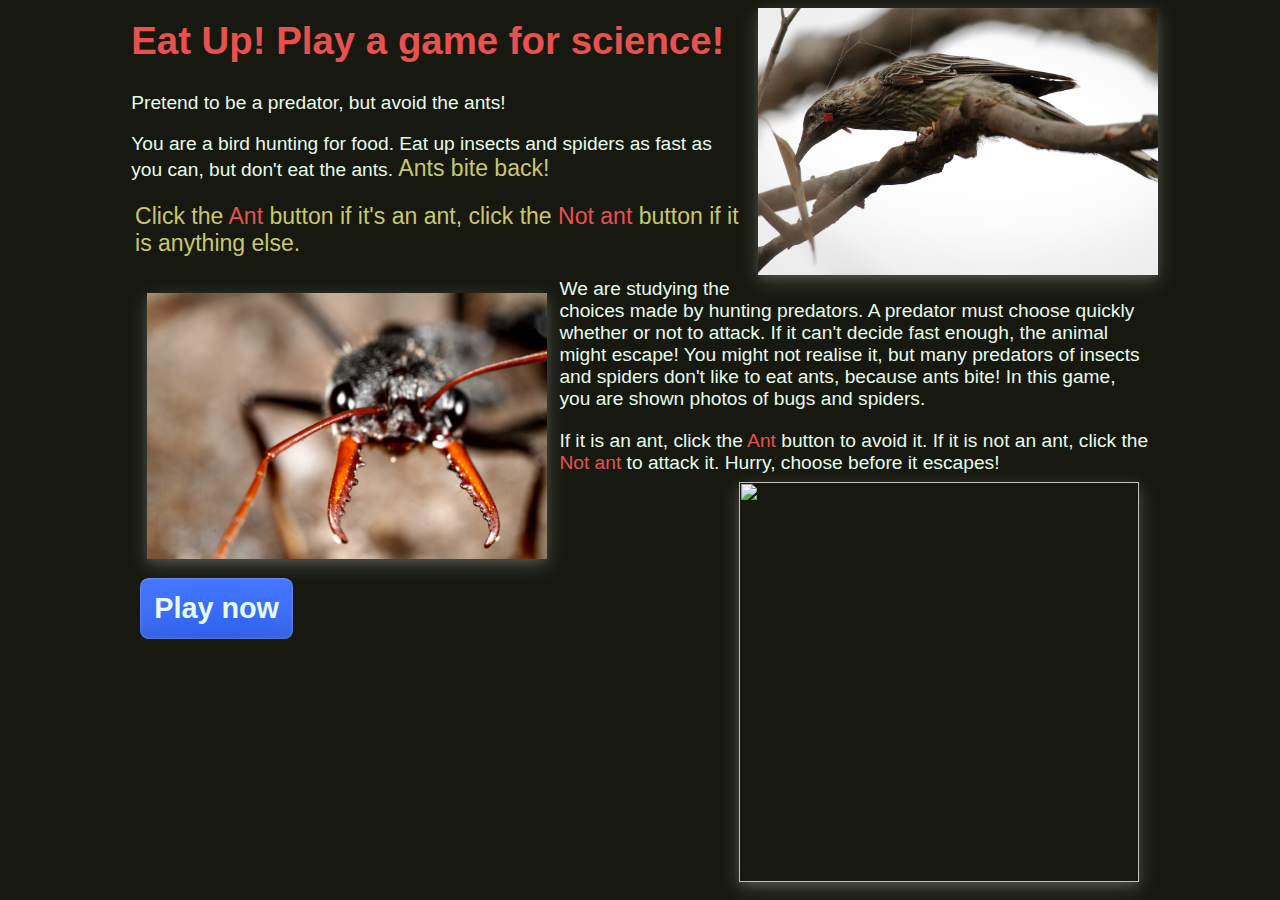
==== index.html @ 86cefa06 "Add files via upload" ====
<html>
  <head>
    <title>Eat Up</title>
    <link href="trial.css" rel="stylesheet">
    <script src="user.js"></script>
  </head>
  <body id="index">
    
    <a href="consent.html"><img class="predator" src="IMG_2919.jpg" width="400"></a>
    
    <a href="consent.html"><h1>Eat Up! Play a game for science!</h1></a>
    
    <p>
      Pretend to be a predator, but avoid the ants!
      
    <p> You are a bird hunting for food. Eat up insects and spiders as fast as you can, but don&apos;t eat the ants. <span class="important">Ants bite back!</span>
      
    <p class="important">Click the <span class="label">Ant</span> button if it's an ant, click the <span class="label">Not ant</span> button if it is anything else.
      
      <a href="consent.html"><img class="model" src="IMG_2694.JPG" width="400"></a>
      
    <p>We are studying the choices made by hunting predators.
      A predator must choose quickly whether or not to attack.
      If it can&apos;t decide fast enough, the animal might escape!
      You might not realise it, but many predators of insects and spiders don&apos;t like to eat ants, because ants bite!
      In this game, you are shown photos of bugs and spiders.

    <p>
      If it is an ant, click the <span class="label">Ant</span> button to avoid it.
      If it is not an ant, click the <span class="label">Not ant</span> to attack it.
      Hurry, choose before it escapes!

      <a href="consent.html"><img class="predator" src="IMG_6871.JPG" width="400"></a>

    <!-- <p>If you are fast enough, you can add your name to the hall of fame. -->
      
    <p>
      <a href="consent.html" class="play button">Play now</a>

      <a href="consent.html" class="consent button" id="consent">View consent form</a>
      
  </body>

  <script>
    // If the consent form has already been accepted, provide a button
    // to explicitly display the consent form because now the Play
    // button goes straight to the trial
    if (HasUserId()) {
        var cb = document.getElementById("consent");
        cb.style.display = "inline-block";
        cb.addEventListener("click", (e) => {
            ClearUserId();
            return true;
        }, false);
    }
    </script>
</html>
---- trial.css ----
* {margin: 0; padding: 0;}
body, textarea { font-family: sans-serif }
h1 { padding: .5em; color: #e8514e }
h2 { padding: .5em;  }
a { text-decoration: none }
p, form { padding: .5em 1em; }
.important { color: #c9c86b; font-size: 120% }
span.label { color: #e8514e }
img { margin:.8ex 1ex; box-shadow: 0 4px 8px 0 rgba(255, 255, 255, 0.1), 0 6px 20px 0 rgba(255, 255, 255, 0.19); }
img.logo { float:right }
img.predator { float:right }
img.model { float:left; clear:both }
.mnemonic {  text-decoration: underline; }

span.phone, span.prj { font-weight: bold }
.addr { white-space: pre; padding: 1em;  }
.button {
    margin:.3em;
    padding:0.2em 0.3em;
    border-radius:0.3em;
    box-sizing: border-box;
    text-decoration:none;
    font-family:'Helvetica',sans-serif;
    font-weight:bold;
    color:#FFFFFF;
    background-color:#3369ff;
    box-shadow:inset 0 -0.6em 1em -0.35em rgba(0,0,0,0.17),inset 0 0.6em 2em -0.3em rgba(255,255,255,0.15),inset 0 0 0em 0.05em rgba(255,255,255,0.12);
}
a.button {
    cursor: pointer;
    display:inline-block;
    font-size: 120%;
    padding:0.7em 0.7em;
    margin:.3em;
    border-radius:0.3em;
    box-sizing: border-box;
    text-decoration:none;
    font-family:'Helvetica',sans-serif;
    font-weight:bold;
    color:#FFFFFF;
    background-color:#3369ff;
    box-shadow:inset 0 -0.6em 1em -0.35em rgba(0,0,0,0.17),inset 0 0.6em 2em -0.3em rgba(255,255,255,0.15),inset 0 0 0em 0.05em rgba(255,255,255,0.12);
    text-align:center;
    position:relative;
}
a.button:active{
 box-shadow:inset 0 0.6em 2em -0.3em rgba(0,0,0,0.15),inset 0 0 0em 0.05em rgba(255,255,255,0.12);
}

/* -------------- Front (and other) page --------------- */
body#index, body#start, body#finish {background: #171810; color: #e7fbeb; font-size:120% }
body#index { max-width: 55em; margin: auto }
a.play { display:inline-block; font-size: 150%; clear:left; padding: .5em; }
a.consent { display:none; clear:left; padding: .8em; }
a.play, a.consent { color: #e7fbeb }

/* -------------- Trial page --------------- */
/* Main image, fit to screen */
body#trial { background: black; color: #e0e0e0; }

#trial .imgbox {width: 500px; margin-left: auto; margin-right: auto;  }
.holder { width: 500px; height: 333px; }
#trial img.sample {position: absolute; width: 500px; height: 333px; margin: auto;  
                 transition:opacity .5s ease-in, transform .5s ease-in; }
.ant { transform: translate(-90%, 30%) scale(.2, .2); opacity: 0; }
.notAnt { transform: translate(90%, -10%) scale(.2, .2); opacity: 0; }
.escape { transform: translate(20%, -100%) scale(.2, .2); opacity: 0; }
.loading { transform: scale(.2, .2); opacity: 0; }

#trial .controlpanel { width: 500px; margin: 0; margin-left: auto; margin-right: auto; background: #88888880; text-align: center}
#trial .button {     width: 6em; }

/* Timer */
.timer {
    display:inline-block;
    font-size: 100%;
    font-family:'Helvetica',sans-serif;
    font-weight:bold;
    text-align:center;
    width: 5em; 
    padding:0.7em 1.7em;
    margin:.3em;
    border-radius:0.2em;
    box-sizing: border-box;
    background: #ff693320;
    text-align:center;
    position:relative;
}

/* -------------- Finish page --------------- */

.thanks { display: inline-block; margin: 1ex 1em; border: 1px solid #e7fbeb; border-radius:.5em; background: #ffff8820 }
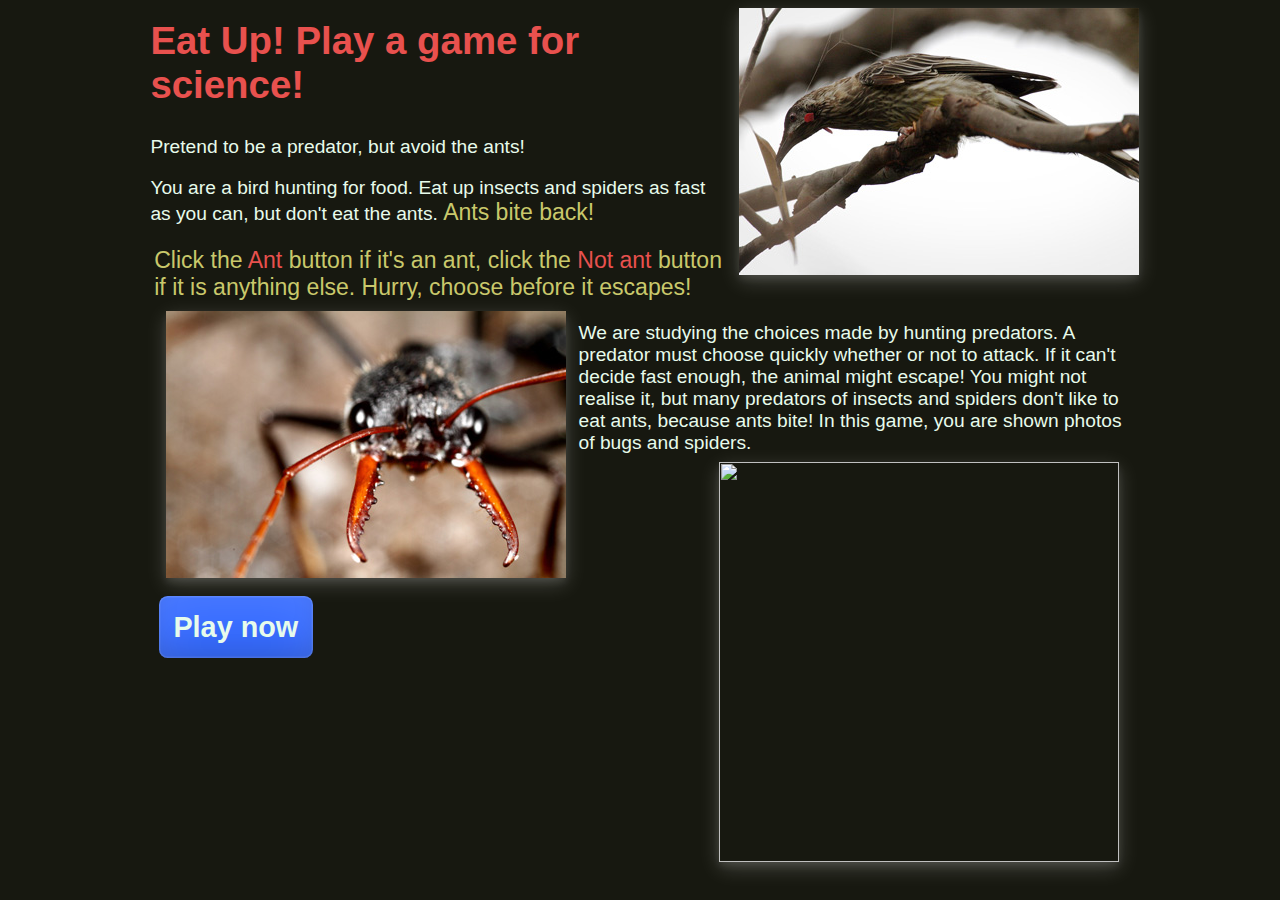
==== commit 789e1a99: "Tidy up" ====
--- a/index.html
+++ b/index.html
@@ -16,6 +16,7 @@
     <p> You are a bird hunting for food. Eat up insects and spiders as fast as you can, but don&apos;t eat the ants. <span class="important">Ants bite back!</span>
       
     <p class="important">Click the <span class="label">Ant</span> button if it's an ant, click the <span class="label">Not ant</span> button if it is anything else.
+      Hurry, choose before it escapes!
       
       <a href="consent.html"><img class="model" src="IMG_2694.JPG" width="400"></a>
       
@@ -24,11 +25,6 @@
       If it can&apos;t decide fast enough, the animal might escape!
       You might not realise it, but many predators of insects and spiders don&apos;t like to eat ants, because ants bite!
       In this game, you are shown photos of bugs and spiders.
-
-    <p>
-      If it is an ant, click the <span class="label">Ant</span> button to avoid it.
-      If it is not an ant, click the <span class="label">Not ant</span> to attack it.
-      Hurry, choose before it escapes!
 
       <a href="consent.html"><img class="predator" src="IMG_6871.JPG" width="400"></a>
 
--- a/trial.css
+++ b/trial.css
@@ -49,7 +49,7 @@
 
 /* -------------- Front (and other) page --------------- */
 body#index, body#start, body#finish {background: #171810; color: #e7fbeb; font-size:120% }
-body#index { max-width: 55em; margin: auto }
+body#index { max-width: 53em; margin: auto }
 a.play { display:inline-block; font-size: 150%; clear:left; padding: .5em; }
 a.consent { display:none; clear:left; padding: .8em; }
 a.play, a.consent { color: #e7fbeb }
@@ -58,7 +58,7 @@
 /* Main image, fit to screen */
 body#trial { background: black; color: #e0e0e0; }
 
-#trial .imgbox {width: 500px; margin-left: auto; margin-right: auto;  }
+#trial .imgbox {width: 500px; position: fixed; left: 50%; top: 50%; transform: translate(-50%, -50%);  }
 .holder { width: 500px; height: 333px; }
 #trial img.sample {position: absolute; width: 500px; height: 333px; margin: auto;  
                  transition:opacity .5s ease-in, transform .5s ease-in; }
@@ -89,4 +89,5 @@
 
 /* -------------- Finish page --------------- */
 
+body#finish { max-width: 35em; margin: auto }
 .thanks { display: inline-block; margin: 1ex 1em; border: 1px solid #e7fbeb; border-radius:.5em; background: #ffff8820 }
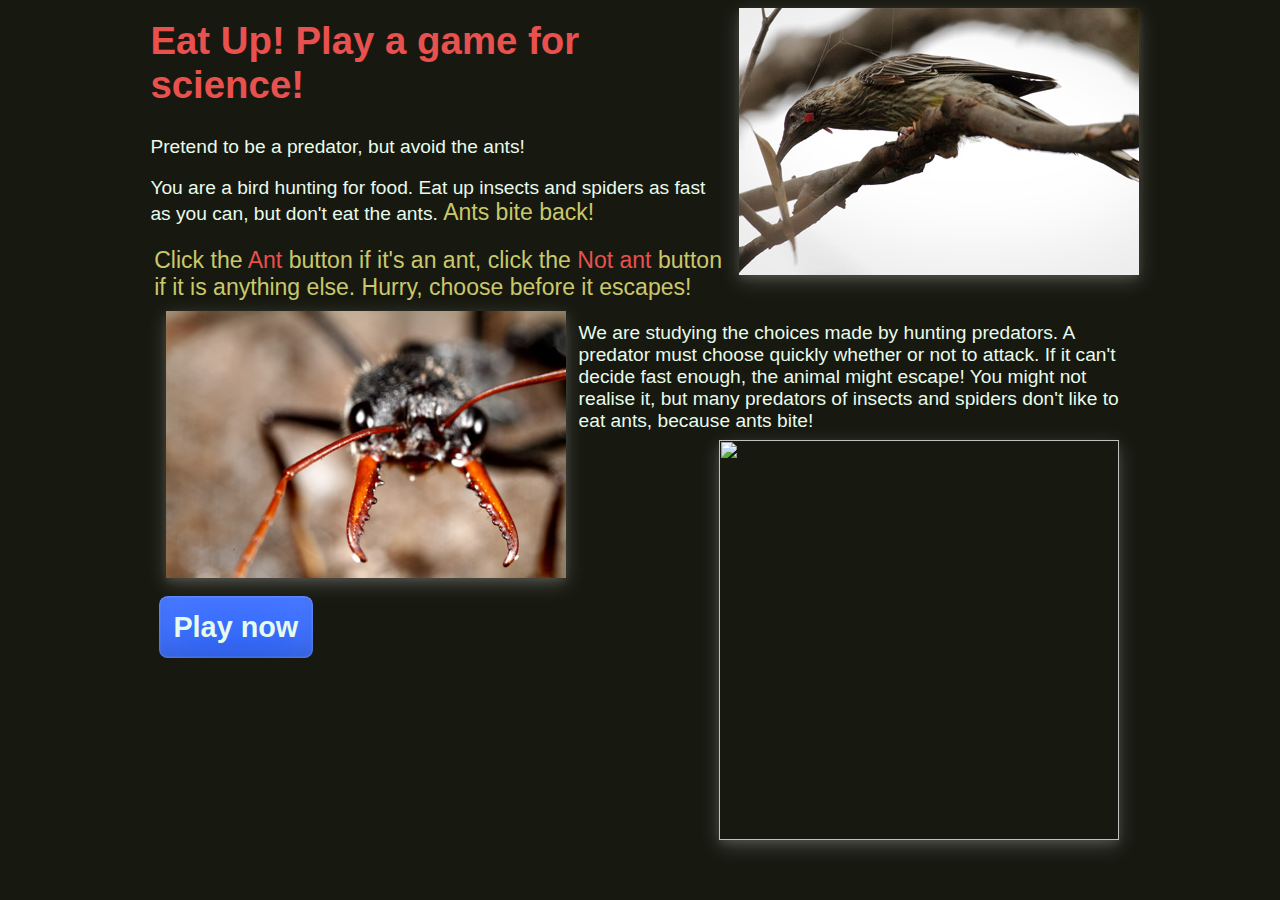
==== commit 6b9fef08: "Added new images." ====
--- a/index.html
+++ b/index.html
@@ -24,7 +24,7 @@
       A predator must choose quickly whether or not to attack.
       If it can&apos;t decide fast enough, the animal might escape!
       You might not realise it, but many predators of insects and spiders don&apos;t like to eat ants, because ants bite!
-      In this game, you are shown photos of bugs and spiders.
+
 
       <a href="consent.html"><img class="predator" src="IMG_6871.JPG" width="400"></a>
 
